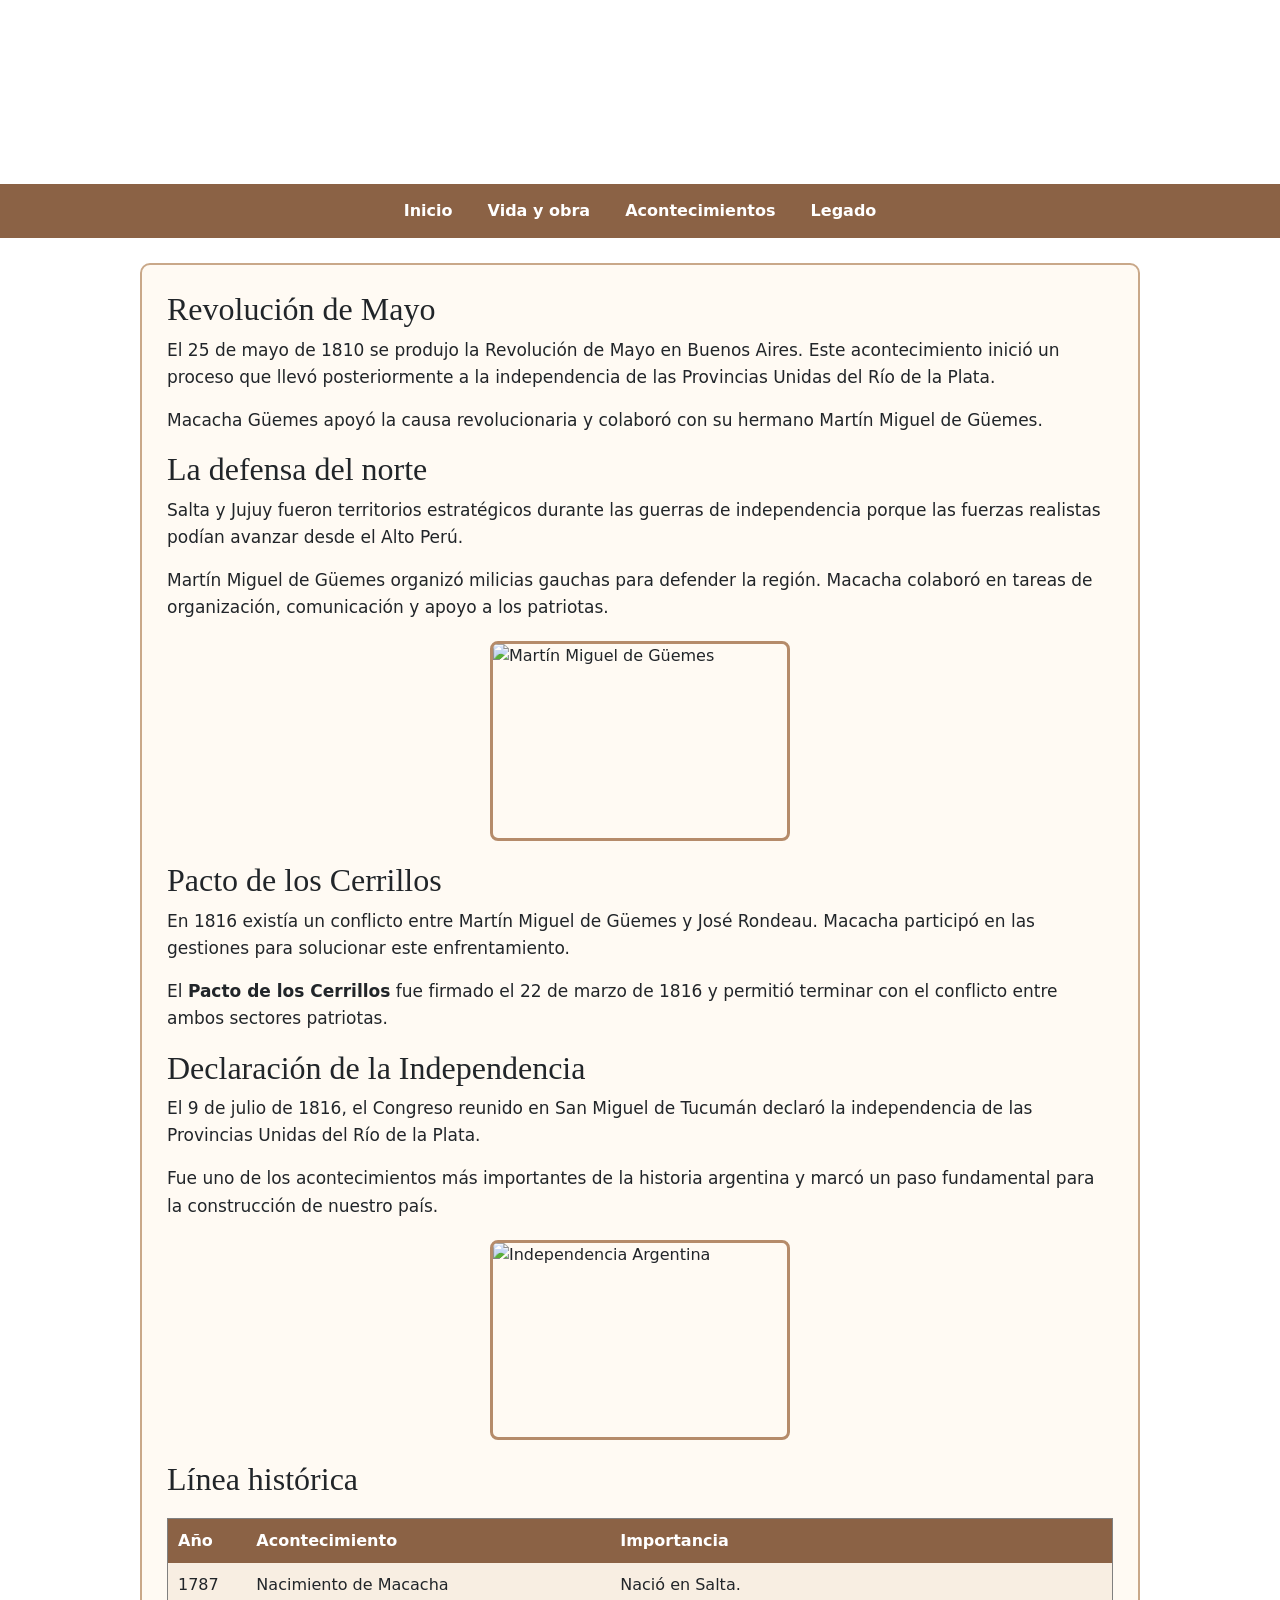
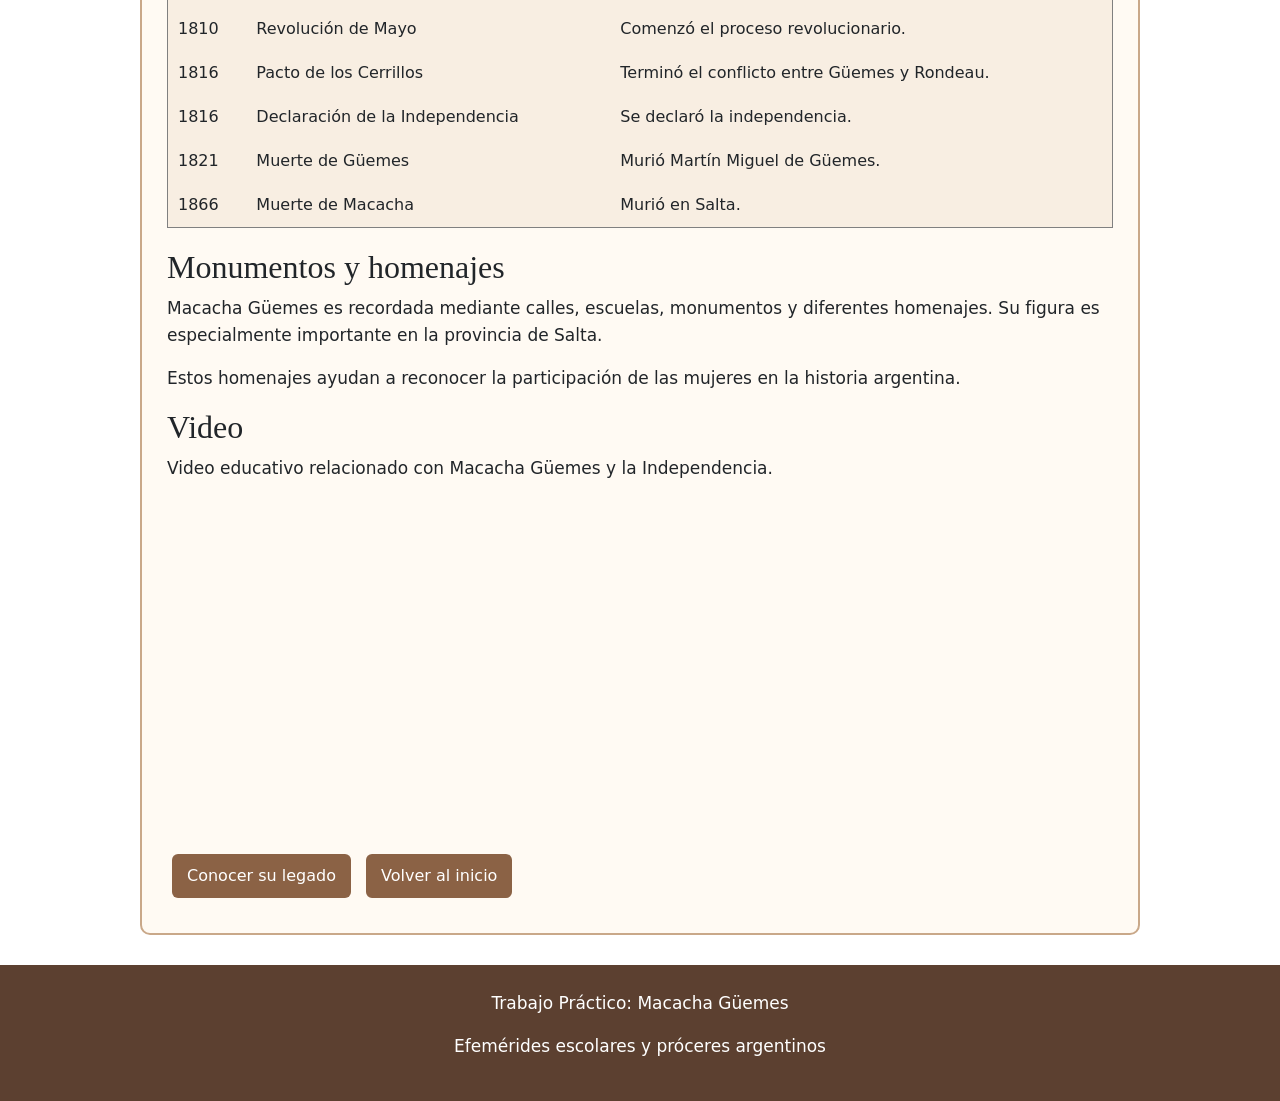
==== acontecimientos.html @ b332003b "Add files via upload" ====
<!DOCTYPE html>
<html lang="es">

<head>

    <meta charset="UTF-8">

    <title>Acontecimientos - Macacha Güemes</title>

    <link rel="stylesheet" href="estilos.css">

    <!-- Bootstrap -->
    <link href="https://cdn.jsdelivr.net/npm/bootstrap@5.3.3/dist/css/bootstrap.min.css" rel="stylesheet">

</head>

<body>

<header>

    <h1>ACONTECIMIENTOS IMPORTANTES</h1>

    <h2>Macacha Güemes y la Independencia</h2>

</header>


<nav>

    <a href="index.html">Inicio</a>
    <a href="vida.html">Vida y obra</a>
    <a href="acontecimientos.html">Acontecimientos</a>
    <a href="legado.html">Legado</a>

</nav>


<main>

    <h2>Revolución de Mayo</h2>

    <p>
        El 25 de mayo de 1810 se produjo la Revolución de Mayo en Buenos Aires.
        Este acontecimiento inició un proceso que llevó posteriormente a la
        independencia de las Provincias Unidas del Río de la Plata.
    </p>

    <p>
        Macacha Güemes apoyó la causa revolucionaria y colaboró con su hermano
        Martín Miguel de Güemes.
    </p>


    <h2>La defensa del norte</h2>

    <p>
        Salta y Jujuy fueron territorios estratégicos durante las guerras de
        independencia porque las fuerzas realistas podían avanzar desde el
        Alto Perú.
    </p>

    <p>
        Martín Miguel de Güemes organizó milicias gauchas para defender la
        región. Macacha colaboró en tareas de organización, comunicación
        y apoyo a los patriotas.
    </p>

    <img src="guemes.jpg" alt="Martín Miguel de Güemes" width="350">


    <h2>Pacto de los Cerrillos</h2>

    <p>
        En 1816 existía un conflicto entre Martín Miguel de Güemes y José
        Rondeau. Macacha participó en las gestiones para solucionar este
        enfrentamiento.
    </p>

    <p>
        El <strong>Pacto de los Cerrillos</strong> fue firmado el
        22 de marzo de 1816 y permitió terminar con el conflicto entre
        ambos sectores patriotas.
    </p>


    <h2>Declaración de la Independencia</h2>

    <p>
        El 9 de julio de 1816, el Congreso reunido en San Miguel de Tucumán
        declaró la independencia de las Provincias Unidas del Río de la Plata.
    </p>

    <p>
        Fue uno de los acontecimientos más importantes de la historia
        argentina y marcó un paso fundamental para la construcción de
        nuestro país.
    </p>

    <img src="independencia.jpg" alt="Independencia Argentina" width="350">


    <h2>Línea histórica</h2>

    <table border="1">

        <tr>
            <th>Año</th>
            <th>Acontecimiento</th>
            <th>Importancia</th>
        </tr>

        <tr>
            <td>1787</td>
            <td>Nacimiento de Macacha</td>
            <td>Nació en Salta.</td>
        </tr>

        <tr>
            <td>1810</td>
            <td>Revolución de Mayo</td>
            <td>Comenzó el proceso revolucionario.</td>
        </tr>

        <tr>
            <td>1816</td>
            <td>Pacto de los Cerrillos</td>
            <td>Terminó el conflicto entre Güemes y Rondeau.</td>
        </tr>

        <tr>
            <td>1816</td>
            <td>Declaración de la Independencia</td>
            <td>Se declaró la independencia.</td>
        </tr>

        <tr>
            <td>1821</td>
            <td>Muerte de Güemes</td>
            <td>Murió Martín Miguel de Güemes.</td>
        </tr>

        <tr>
            <td>1866</td>
            <td>Muerte de Macacha</td>
            <td>Murió en Salta.</td>
        </tr>

    </table>

    <h2>Monumentos y homenajes</h2>

    <p>
        Macacha Güemes es recordada mediante calles, escuelas, monumentos
        y diferentes homenajes. Su figura es especialmente importante
        en la provincia de Salta.
    </p>

    <p>
        Estos homenajes ayudan a reconocer la participación de las mujeres
        en la historia argentina.
    </p>


    <h2>Video</h2>

    <p>
        Video educativo relacionado con Macacha Güemes y la Independencia.
    </p>

    <iframe width="560" height="315"
    src="https://www.youtube.com/embed/CqD3FdHQvYM"
    title="Macacha Güemes - Las Mujeres Hacemos Historia">
    </iframe>


    <br><br>

    <a href="legado.html" class="boton">
        Conocer su legado
    </a>

    <a href="index.html" class="boton">
        Volver al inicio
    </a>

</main>


<footer>

    <p>Trabajo Práctico: Macacha Güemes</p>

    <p>Efemérides escolares y próceres argentinos</p>

</footer>

</body>

</html>
---- estilos.css ----
/* Estilos generales */

body {
    background-image: url("fondo.jpg");
    background-size: cover;
    background-attachment: fixed;
    color: #4b3525;
    font-family: Arial, sans-serif;
    margin: 0;
}


/* Encabezado */

header {
    background-image: url("fondo-header.jpg");
    background-size: cover;
    background-position: center;
    text-align: center;
    padding: 50px;
    color: white;
}

header h1 {
    font-size: 35px;
}

header h2 {
    font-size: 22px;
}


/* Menú */

nav {
    background-color: #8b6245;
    text-align: center;
    padding: 15px;
}

nav a {
    color: white;
    text-decoration: none;
    margin: 15px;
    font-weight: bold;
}


/* Contenido */

main {
    width: 90%;
    max-width: 1000px;
    margin: 25px auto;
    padding: 25px;
    background-color: #fffaf3;
    border: 2px solid #c9a889;
    border-radius: 10px;
}


/* Títulos */
h1, h2, h3 {
    font-family: Georgia, "Times New Roman", serif;
}

h2 {
    color: #704b32;
    margin-top: 30px;
    font-size: 28px;
}

h3 {
    color: #8b6245;
    font-size: 22px;
}



/* Párrafos */

p {
    font-size: 17px;
    line-height: 1.6;
}


/* Todas las imágenes quedan iguales */

main img {
    width: 300px;
    height: 200px;
    object-fit: cover;
    display: block;
    margin: 20px auto;
    border: 3px solid #b58b6a;
    border-radius: 8px;
}


/* Listas */

ul, ol {
    background-color: #f1dfcc;
    padding: 20px 40px;
    border-radius: 8px;
}


/* Tabla */

table {
    width: 100%;
    border-collapse: collapse;
    margin: 20px 0;
}

th {
    background-color: #8b6245;
    color: white;
    padding: 10px;
}

td {
    background-color: #f8eee2;
    padding: 10px;
    border: 1px solid #b58b6a;
}


/* Botones */

.boton {
    background-color: #8b6245;
    color: white;
    text-decoration: none;
    padding: 10px 15px;
    border-radius: 6px;
    display: inline-block;
    margin: 10px 5px;
}


/* ID */

#inicio {
    text-align: center;
    color: #704b32;
}


/* Tarjetas */

.card {
    background-color: #f1dfcc;
    border: 2px solid #c9a889;
    padding: 15px;
}


/* Videos */

iframe {
    max-width: 100%;
    border: 3px solid #b58b6a;
}


/* Pie de página */

footer {
    background-color: #5c4030;
    color: white;
    text-align: center;
    padding: 25px;
    margin-top: 30px;
}
.carousel img {
    width: 100%;
    height: 400px;
    object-fit: contain;
    background-color: #f3e6d5;
}
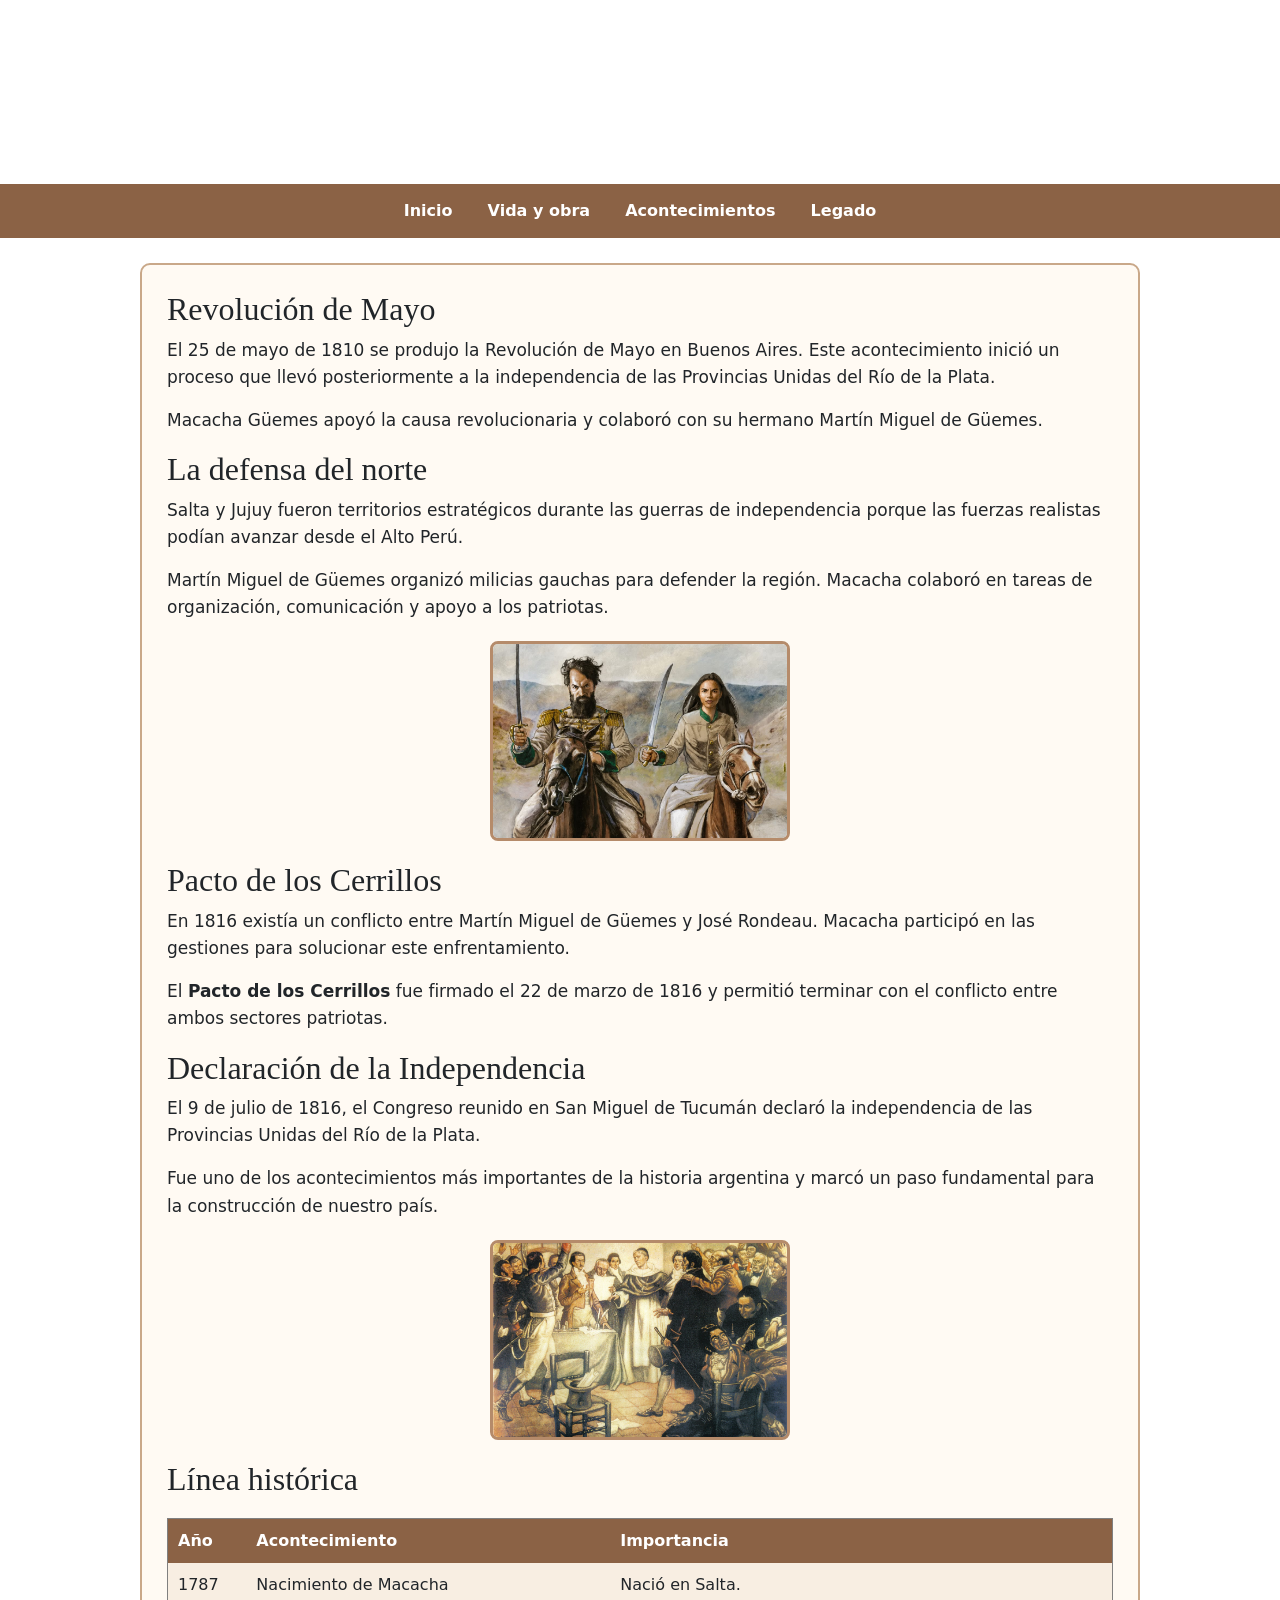
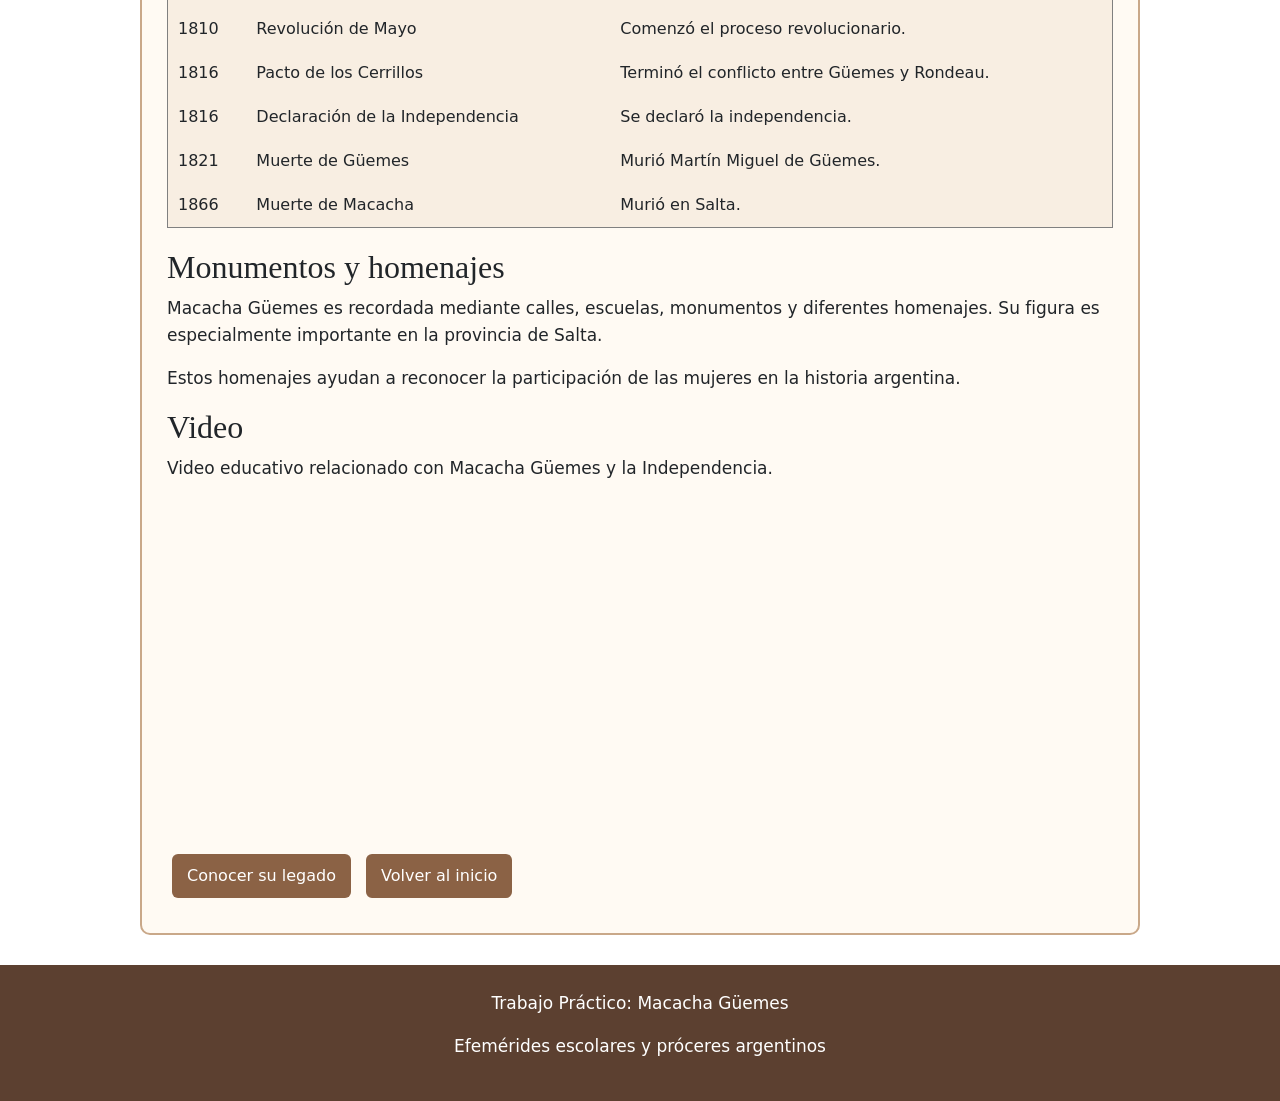
==== commit 0d93a2e2: "Update acontecimientos.html" ====
--- a/acontecimientos.html
+++ b/acontecimientos.html
@@ -65,7 +65,7 @@
         y apoyo a los patriotas.
     </p>
 
-    <img src="guemes.jpg" alt="Martín Miguel de Güemes" width="350">
+    <img src="img/guemes.jpg" alt="Martín Miguel de Güemes" width="350">
 
 
     <h2>Pacto de los Cerrillos</h2>
@@ -96,7 +96,7 @@
         nuestro país.
     </p>
 
-    <img src="independencia.jpg" alt="Independencia Argentina" width="350">
+    <img src="img/independencia.jpg" alt="Independencia Argentina" width="350">
 
 
     <h2>Línea histórica</h2>
@@ -196,4 +196,4 @@
 
 </body>
 
-</html>+</html>
